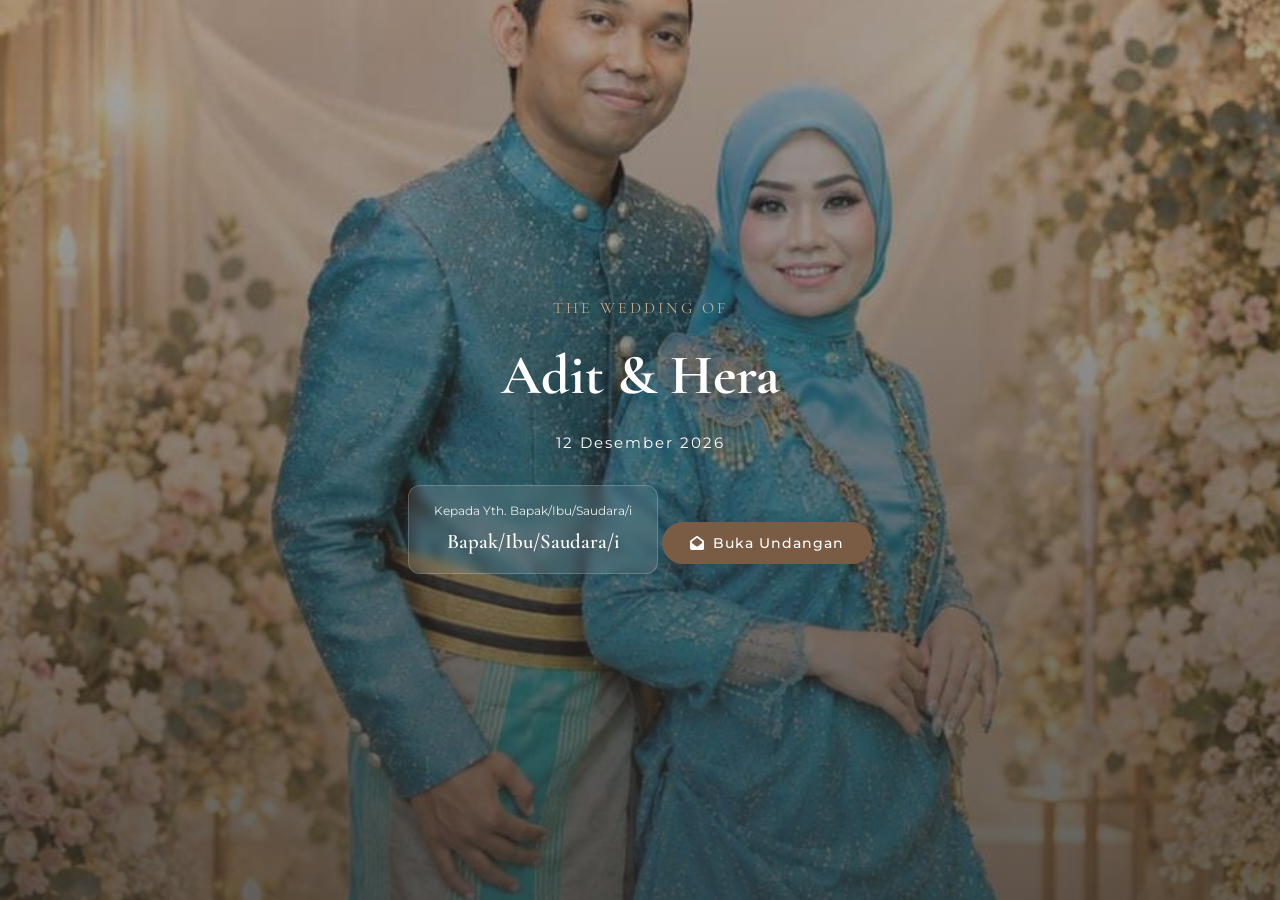
==== index.html @ 1f83a8ed "Update index.html" ====
<!DOCTYPE html>
<html lang="id">
<head>
    <meta charset="UTF-8">
    <meta name="viewport" content="width=device-width, initial-scale=1.0">
    <title>The Wedding of Adit & Hera</title>
    <meta name="description" content="Undangan Pernikahan Adit & Alya - 12 Desember 2026">
    
    <!-- Open Graph / Social Media -->
    <meta property="og:title" content="The Wedding of Aditya & Alya">
    <meta property="og:description" content="Merupakan suatu kehormatan dan kebahagiaan bagi kami apabila Bapak/Ibu/Saudara/i berkenan hadir.">
    <meta property="og:image" content="assets/images/cover.jpg">
    <meta property="og:url" content="">
    
    <!-- Google Fonts -->
    <link rel="preconnect" href="https://fonts.googleapis.com">
    <link rel="preconnect" href="https://fonts.gstatic.com" crossorigin>
    <link href="https://fonts.googleapis.com/css2?family=Cormorant+Garamond:ital,wght@0,400;0,600;0,700;1,400&family=Montserrat:wght@300;400;500;600&display=swap" rel="stylesheet">
    
    <!-- Font Awesome -->
    <link rel="stylesheet" href="https://cdnjs.cloudflare.com/ajax/libs/font-awesome/6.4.0/css/all.min.css">
    
    <!-- CSS Utama -->
    <link rel="stylesheet" href="css/style.css">
</head>
<body>

    <!-- 1. COVER SECTION -->
    <section id="cover" class="cover-section">
        <div class="cover-bg" style="background-image: url('assets/images/cover.jpg');"></div>
        <div class="cover-overlay"></div>
        <div class="cover-content container fade-up">
            <p class="subtitle">THE WEDDING OF</p>
            <h1 class="couple-names"><span class="groom-name">Aditya</span> & <span class="bride-name">Alya</span></h1>
            <p class="wedding-date">12 Desember 2026</p>
            
            <div class="guest-box">
                <p>Kepada Yth. Bapak/Ibu/Saudara/i</p>
                <h3 id="guest-name">Bapak/Ibu/Saudara/i</h3>
            </div>

            <button id="open-invitation-btn" class="btn-primary">
                <i class="fa-solid fa-envelope-open"></i> Buka Undangan
            </button>
        </div>
    </section>

    <!-- MAIN CONTENT WRAPPER (Hidden until opened) -->
    <div id="main-content" class="hidden">

        <!-- NAVIGATION -->
        <nav class="bottom-nav">
            <a href="#cover" class="nav-item active"><i class="fa-solid fa-home"></i><span>Home</span></a>
            <a href="#couple" class="nav-item"><i class="fa-solid fa-heart"></i><span>Couple</span></a>
            <a href="#event" class="nav-item"><i class="fa-solid fa-calendar-days"></i><span>Event</span></a>
            <a href="#gallery" class="nav-item"><i class="fa-solid fa-images"></i><span>Gallery</span></a>
            <a href="#rsvp" class="nav-item"><i class="fa-solid fa-envelope"></i><span>RSVP</span></a>
        </nav>

        <!-- FLOATING MUSIC PLAYER -->
        <div id="music-player" class="music-player">
            <button id="music-toggle-btn" aria-label="Toggle Music">
                <i class="fa-solid fa-compact-disc"></i>
            </button>
            <audio id="bg-music" loop>
                <source src="assets/music/music.mp3" type="audio/mpeg">
            </audio>
        </div>

        <!-- 2. INTRODUCTION -->
        <section id="introduction" class="section intro-section text-center">
            <div class="container fade-up">
                <h2 class="arabic-text">Assalamu'alaikum Warahmatullahi Wabarakatuh</h2>
                <p id="intro-text" class="intro-desc">
                    Tanpa mengurangi rasa hormat, kami bermaksud mengundang Bapak/Ibu/Saudara/i untuk hadir dalam acara pernikahan kami.
                </p>
            </div>
        </section>

        <!-- 3. COUPLE SECTION -->
        <section id="couple" class="section couple-section">
            <div class="container">
                <div class="section-title fade-up">
                    <p class="subtitle">Bahagia Itu Bersamamu</p>
                    <h2>The Bride & Groom</h2>
                </div>

                <div class="couple-grid">
                    <!-- Groom -->
                    <div class="couple-card fade-up">
                        <div class="photo-wrapper">
                            <img src="assets/images/groom.jpg" alt="Aditya Pratama" loading="lazy">
                        </div>
                        <h3 class="groom-full-name">Aditya Pratama</h3>
                        <p class="parent-info">Putra dari<br>Ayah [Nama] & Ibu [Nama]</p>
                        <a href="#" id="groom-ig" class="ig-link" target="_blank"><i class="fa-brands fa-instagram"></i> @adityapratama</a>
                    </div>

                    <div class="couple-divider fade-up">&</div>

                    <!-- Bride -->
                    <div class="couple-card fade-up">
                        <div class="photo-wrapper">
                            <img src="assets/images/bride.jpg" alt="Alya Maharani" loading="lazy">
                        </div>
                        <h3 class="bride-full-name">Alya Maharani</h3>
                        <p class="parent-info">Putri dari<br>Ayah [Nama] & Ibu [Nama]</p>
                        <a href="#" id="bride-ig" class="ig-link" target="_blank"><i class="fa-brands fa-instagram"></i> @alyamaharani</a>
                    </div>
                </div>
            </div>
        </section>

        <!-- 4. COUNTDOWN SECTION -->
        <section id="countdown" class="section countdown-section text-center">
            <div class="container fade-up">
                <h2>Menuju Hari Bahagia</h2>
                <div class="countdown-grid">
                    <div class="countdown-box">
                        <span id="days">00</span>
                        <span class="label">Days</span>
                    </div>
                    <div class="countdown-box">
                        <span id="hours">00</span>
                        <span class="label">Hours</span>
                    </div>
                    <div class="countdown-box">
                        <span id="minutes">00</span>
                        <span class="label">Minutes</span>
                    </div>
                    <div class="countdown-box">
                        <span id="seconds">00</span>
                        <span class="label">Seconds</span>
                    </div>
                </div>
            </div>
        </section>

        <!-- 5. WEDDING EVENT -->
        <section id="event" class="section event-section">
            <div class="container">
                <div class="section-title fade-up">
                    <p class="subtitle">Rangkaian Acara</p>
                    <h2>Wedding Event</h2>
                </div>

                <div class="event-grid">
                    <!-- Akad -->
                    <div class="event-card fade-up">
                        <h3>AKAD NIKAH</h3>
                        <div class="event-details">
                            <p><i class="fa-solid fa-calendar-days"></i> <span id="akad-date">12 Desember 2026</span></p>
                            <p><i class="fa-solid fa-clock"></i> <span id="akad-time">08:00 - 10:00 WIB</span></p>
                            <p><i class="fa-solid fa-location-dot"></i> <span id="akad-venue">Gedung Pernikahan Harmoni</span></p>
                            <p class="address" id="akad-address">Jl. Melati No. 123, Kota Jakarta</p>
                        </div>
                        <a href="#" id="akad-maps" class="btn-secondary" target="_blank">Lihat Lokasi</a>
                    </div>

                    <!-- Resepsi -->
                    <div class="event-card fade-up">
                        <h3>RESEPSI</h3>
                        <div class="event-details">
                            <p><i class="fa-solid fa-calendar-days"></i> <span id="reception-date">12 Desember 2026</span></p>
                            <p><i class="fa-solid fa-clock"></i> <span id="reception-time">11:00 - 13:00 WIB</span></p>
                            <p><i class="fa-solid fa-location-dot"></i> <span id="reception-venue">Gedung Pernikahan Harmoni</span></p>
                            <p class="address" id="reception-address">Jl. Melati No. 123, Kota Jakarta</p>
                        </div>
                        <a href="#" id="reception-maps" class="btn-secondary" target="_blank">Lihat Lokasi</a>
                    </div>
                </div>
            </div>
        </section>

        <!-- 6. LOVE STORY -->
        <section id="story" class="section story-section">
            <div class="container">
                <div class="section-title fade-up">
                    <p class="subtitle">Kisah Cinta Kami</p>
                    <h2>Love Story</h2>
                </div>
                <div id="timeline-container" class="timeline">
                    <!-- Render via JavaScript -->
                </div>
            </div>
        </section>

        <!-- 7. GALLERY -->
        <section id="gallery" class="section gallery-section">
            <div class="container">
                <div class="section-title fade-up">
                    <p class="subtitle">Momen Kebersamaan</p>
                    <h2>Our Gallery</h2>
                </div>
                <div id="gallery-grid" class="gallery-grid fade-up">
                    <!-- Render via JavaScript -->
                </div>
            </div>
        </section>

        <!-- LIGHTBOX MODAL -->
        <div id="lightbox" class="lightbox">
            <span class="lightbox-close">&times;</span>
            <img id="lightbox-img" src="" alt="Zoomed Image">
            <button class="lightbox-prev" id="lightbox-prev"><i class="fa-solid fa-chevron-left"></i></button>
            <button class="lightbox-next" id="lightbox-next"><i class="fa-solid fa-chevron-right"></i></button>
        </div>

        <!-- 8. LOCATION MAPS -->
        <section id="location" class="section location-section">
            <div class="container">
                <div class="section-title fade-up">
                    <p class="subtitle">Denah Lokasi</p>
                    <h2>Location Venue</h2>
                </div>
                <div class="map-wrapper fade-up">
                    <iframe id="map-iframe" src="" width="100%" height="350" style="border:0;" allowfullscreen="" loading="lazy"></iframe>
                </div>
                <div class="text-center mt-3 fade-up">
                    <a href="#" id="main-maps-btn" class="btn-primary" target="_blank"><i class="fa-solid fa-map-location-dot"></i> Buka Google Maps</a>
                </div>
            </div>
        </section>

        <!-- 9. RSVP -->
        <section id="rsvp" class="section rsvp-section">
            <div class="container">
                <div class="section-title fade-up">
                    <p class="subtitle">Konfirmasi Kehadiran</p>
                    <h2>RSVP</h2>
                </div>
                <form id="rsvp-form" class="rsvp-form fade-up">
                    <div class="form-group">
                        <label for="rsvp-name">Nama</label>
                        <input type="text" id="rsvp-name" required placeholder="Nama Anda">
                    </div>
                    <div class="form-group">
                        <label for="rsvp-phone">Nomor WhatsApp</label>
                        <input type="tel" id="rsvp-phone" required placeholder="08xxxxxxxxxx">
                    </div>
                    <div class="form-group">
                        <label for="rsvp-count">Jumlah Tamu</label>
                        <input type="number" id="rsvp-count" value="1" min="1" max="5" required>
                    </div>
                    <div class="form-group">
                        <label for="rsvp-attendance">Konfirmasi Kehadiran</label>
                        <select id="rsvp-attendance" required>
                            <option value="Hadir">Hadir</option>
                            <option value="Tidak Hadir">Tidak Hadir</option>
                            <option value="Masih Ragu">Masih Ragu</option>
                        </select>
                    </div>
                    <div class="form-group">
                        <label for="rsvp-message">Ucapan / Doa</label>
                        <textarea id="rsvp-message" rows="4" placeholder="Tulis ucapan atau doa..."></textarea>
                    </div>
                    <button type="submit" id="rsvp-submit-btn" class="btn-primary w-100">Kirim Konfirmasi</button>
                    <p id="rsvp-status" class="rsvp-status"></p>
                </form>
            </div>
        </section>

        <!-- 10. WISHES -->
        <section id="wishes" class="section wishes-section">
            <div class="container">
                <div class="section-title fade-up">
                    <p class="subtitle">Ucapan & Doa</p>
                    <h2>Wishes</h2>
                </div>
                <div id="wishes-container" class="wishes-container fade-up">
                    <!-- Render via JavaScript -->
                </div>
            </div>
        </section>

        <!-- 11. DIGITAL GIFT -->
        <section id="gift" class="section gift-section">
            <div class="container text-center">
                <div class="section-title fade-up">
                    <p class="subtitle">Tanda Kasih</p>
                    <h2>Wedding Gift</h2>
                    <p class="gift-desc">Doa dan kehadiran Anda merupakan hadiah terindah bagi kami. Namun bagi yang ingin memberikan tanda kasih, dapat melalui:</p>
                </div>

                <div class="gift-cards-wrapper">
                    <!-- Bank 1 -->
                    <div class="gift-card fade-up">
                        <h3 id="gift-bank">BCA</h3>
                        <p class="account-number" id="gift-account">1234567890</p>
                        <p class="account-name" id="gift-account-name">A.n Aditya Pratama</p>
                        <button class="btn-secondary copy-btn" data-clipboard="1234567890">
                            <i class="fa-regular fa-copy"></i> Copy Rekening
                        </button>
                    </div>

                    <!-- Bank 2 -->
                    <div class="gift-card fade-up" id="bank-2-wrapper">
                        <h3 id="gift-bank-2">Mandiri</h3>
                        <p class="account-number" id="gift-account-2">0987654321</p>
                        <p class="account-name" id="gift-account-name-2">A.n Alya Maharani</p>
                        <button class="btn-secondary copy-btn" data-clipboard="0987654321">
                            <i class="fa-regular fa-copy"></i> Copy Rekening
                        </button>
                    </div>
                </div>

                <div class="gift-address-box fade-up mt-4">
                    <h3>Kirim Kado Fisik</h3>
                    <p id="gift-address">Jl. Mawar Indah No. 45, RT 02/RW 05, Kebayoran Baru, Jakarta Selatan</p>
                </div>

                <!-- Toast Notification -->
                <div id="toast" class="toast">Nomor rekening berhasil disalin.</div>
            </div>
        </section>

        <!-- 12. CLOSING -->
        <section id="closing" class="section closing-section text-center">
            <div class="container fade-up">
                <div class="closing-photo">
                    <img src="assets/images/cover.jpg" alt="Couple" loading="lazy">
                </div>
                <p class="closing-text">
                    Merupakan suatu kehormatan dan kebahagiaan bagi kami apabila Bapak/Ibu/Saudara/i berkenan hadir dan memberikan doa restu.
                </p>
                <h2 class="couple-names-closing"><span class="groom-name">Aditya</span> & <span class="bride-name">Alya</span></h2>
                <p class="thank-you">Thank You</p>
            </div>
        </section>

    </div>

    <!-- Script Configuration & Main Logic -->
    <script src="js/config.js"></script>
    <script src="js/script.js"></script>
</body>
</html>
---- css/style.css ----
:root {
    --bg-color: #F8F5F0;
    --primary-color: #7A5C45;
    --secondary-color: #C9A98A;
    --text-color: #2E2A27;
    --white: #FFFFFF;
    --card-bg: #FFFFFF;
    --shadow: 0 4px 20px rgba(46, 42, 39, 0.08);
    --transition: all 0.4s cubic-bezier(0.16, 1, 0.3, 1);
}

* {
    margin: 0;
    padding: 0;
    box-sizing: border-box;
}

html {
    scroll-behavior: smooth;
}

body {
    background-color: var(--bg-color);
    color: var(--text-color);
    font-family: 'Montserrat', sans-serif;
    font-size: 15px;
    line-height: 1.6;
    overflow-x: hidden;
}

h1, h2, h3, .couple-names, .subtitle {
    font-family: 'Cormorant Garamond', serif;
}

a {
    text-decoration: none;
    color: inherit;
}

ul {
    list-style: none;
}

.hidden {
    display: none !important;
}

.container {
    max-width: 600px;
    margin: 0 auto;
    padding: 0 20px;
}

.section {
    padding: 80px 0;
    position: relative;
}

.text-center {
    text-align: center;
}

.mt-3 {
    margin-top: 1.5rem;
}

.w-100 {
    width: 100%;
}

/* BUTTONS */
.btn-primary {
    background-color: var(--primary-color);
    color: var(--white);
    padding: 12px 28px;
    border-radius: 30px;
    border: none;
    font-family: 'Montserrat', sans-serif;
    font-size: 14px;
    font-weight: 500;
    letter-spacing: 1px;
    cursor: pointer;
    box-shadow: var(--shadow);
    transition: var(--transition);
    display: inline-flex;
    align-items: center;
    gap: 8px;
}

.btn-primary:hover {
    background-color: var(--text-color);
    transform: translateY(-2px);
}

.btn-secondary {
    background-color: transparent;
    color: var(--primary-color);
    padding: 10px 24px;
    border-radius: 30px;
    border: 1px solid var(--primary-color);
    font-family: 'Montserrat', sans-serif;
    font-size: 13px;
    font-weight: 500;
    cursor: pointer;
    transition: var(--transition);
    display: inline-flex;
    align-items: center;
    gap: 8px;
}

.btn-secondary:hover {
    background-color: var(--primary-color);
    color: var(--white);
}

/* 1. COVER SECTION */
.cover-section {
    height: 100vh;
    width: 100vw;
    position: fixed;
    top: 0;
    left: 0;
    z-index: 9999;
    display: flex;
    align-items: center;
    justify-content: center;
    text-align: center;
    color: var(--white);
    transition: opacity 0.8s ease, visibility 0.8s ease;
}

.cover-bg {
    position: absolute;
    top: 0;
    left: 0;
    width: 100%;
    height: 100%;
    background-size: cover;
    background-position: center;
    z-index: -2;
}

.cover-overlay {
    position: absolute;
    top: 0;
    left: 0;
    width: 100%;
    height: 100%;
    background: linear-gradient(to bottom, rgba(46,42,39,0.4), rgba(46,42,39,0.75));
    z-index: -1;
}

.cover-content .subtitle {
    font-size: 16px;
    letter-spacing: 3px;
    margin-bottom: 10px;
    color: var(--secondary-color);
}

.cover-content h1 {
    font-size: 3.5rem;
    font-weight: 700;
    margin-bottom: 10px;
}

.wedding-date {
    font-size: 15px;
    letter-spacing: 2px;
    margin-bottom: 30px;
}

.guest-box {
    background: rgba(255, 255, 255, 0.1);
    backdrop-filter: blur(5px);
    border: 1px solid rgba(255, 255, 255, 0.2);
    padding: 15px 25px;
    border-radius: 12px;
    margin-bottom: 30px;
    display: inline-block;
}

.guest-box p {
    font-size: 12px;
    margin-bottom: 5px;
    color: #eee;
}

.guest-box h3 {
    font-size: 1.3rem;
    font-weight: 600;
}

/* BOTTOM NAVIGATION */
.bottom-nav {
    position: fixed;
    bottom: 20px;
    left: 50%;
    transform: translateX(-50%);
    background: rgba(46, 42, 39, 0.85);
    backdrop-filter: blur(10px);
    padding: 8px 16px;
    border-radius: 30px;
    display: flex;
    gap: 15px;
    z-index: 999;
    box-shadow: 0 10px 30px rgba(0,0,0,0.2);
}

.nav-item {
    color: #ccc;
    font-size: 11px;
    display: flex;
    flex-direction: column;
    align-items: center;
    gap: 3px;
    padding: 6px 12px;
    border-radius: 20px;
    transition: var(--transition);
}

.nav-item i {
    font-size: 15px;
}

.nav-item.active, .nav-item:hover {
    color: var(--white);
    background-color: var(--primary-color);
}

/* MUSIC PLAYER */
.music-player {
    position: fixed;
    top: 20px;
    right: 20px;
    z-index: 999;
}

#music-toggle-btn {
    width: 45px;
    height: 45px;
    border-radius: 50%;
    background-color: var(--primary-color);
    color: var(--white);
    border: none;
    font-size: 18px;
    cursor: pointer;
    box-shadow: var(--shadow);
    display: flex;
    align-items: center;
    justify-content: center;
    transition: var(--transition);
}

#music-toggle-btn.playing {
    animation: rotateDisc 3s linear infinite;
}

@keyframes rotateDisc {
    0% { transform: rotate(0deg); }
    100% { transform: rotate(360deg); }
}

/* GENERAL SECTION TYPOGRAPHY */
.section-title {
    text-align: center;
    margin-bottom: 50px;
}

.section-title .subtitle {
    font-size: 14px;
    letter-spacing: 2px;
    color: var(--primary-color);
    text-transform: uppercase;
    margin-bottom: 8px;
}

.section-title h2 {
    font-size: 2.5rem;
    color: var(--text-color);
}

/* 2. INTRODUCTION */
.intro-section {
    background-color: var(--white);
}

.arabic-text {
    font-size: 1.6rem;
    color: var(--primary-color);
    margin-bottom: 20px;
    font-weight: 600;
}

.intro-desc {
    color: #555;
    font-size: 15px;
    max-width: 500px;
    margin: 0 auto;
}

/* 3. COUPLE */
.couple-grid {
    display: flex;
    flex-direction: column;
    gap: 40px;
    align-items: center;
}

.couple-card {
    background: var(--card-bg);
    padding: 30px;
    border-radius: 16px;
    text-align: center;
    box-shadow: var(--shadow);
    width: 100%;
}

.photo-wrapper {
    width: 180px;
    height: 180px;
    margin: 0 auto 20px;
    border-radius: 50%;
    overflow: hidden;
    border: 3px solid var(--secondary-color);
    box-shadow: var(--shadow);
}

.photo-wrapper img {
    width: 100%;
    height: 100%;
    object-fit: cover;
}

.couple-card h3 {
    font-size: 2rem;
    margin-bottom: 10px;
    color: var(--primary-color);
}

.parent-info {
    font-size: 13px;
    color: #666;
    margin-bottom: 15px;
}

.ig-link {
    display: inline-flex;
    align-items: center;
    gap: 6px;
    font-size: 13px;
    color: var(--primary-color);
    font-weight: 500;
}

.couple-divider {
    font-family: 'Cormorant Garamond', serif;
    font-size: 2.5rem;
    color: var(--secondary-color);
    margin: -20px 0;
}

/* 4. COUNTDOWN */
.countdown-section {
    background: linear-gradient(to bottom, var(--bg-color), #EFECE6);
}

.countdown-grid {
    display: grid;
    grid-template-columns: repeat(4, 1fr);
    gap: 10px;
    margin-top: 30px;
}

.countdown-box {
    background: var(--white);
    padding: 15px 10px;
    border-radius: 12px;
    box-shadow: var(--shadow);
}

.countdown-box span {
    display: block;
}

.countdown-box span:first-child {
    font-size: 1.8rem;
    font-weight: 700;
    font-family: 'Cormorant Garamond', serif;
    color: var(--primary-color);
}

.countdown-box .label {
    font-size: 11px;
    color: #777;
    text-transform: uppercase;
    letter-spacing: 1px;
}

/* 5. EVENT */
.event-section {
    background-color: var(--white);
}

.event-grid {
    display: flex;
    flex-direction: column;
    gap: 30px;
}

.event-card {
    background: var(--bg-color);
    border: 1px solid #E8E2D8;
    padding: 30px;
    border-radius: 16px;
    text-align: center;
    box-shadow: var(--shadow);
}

.event-card h3 {
    font-size: 1.8rem;
    color: var(--primary-color);
    margin-bottom: 20px;
}

.event-details p {
    margin-bottom: 10px;
    font-size: 14px;
    display: flex;
    align-items: center;
    justify-content: center;
    gap: 8px;
}

.event-details p i {
    color: var(--primary-color);
}

.event-details .address {
    color: #666;
    font-size: 13px;
    margin-bottom: 20px;
}

/* 6. LOVE STORY */
.story-section {
    background-color: var(--bg-color);
}

.timeline {
    position: relative;
    padding-left: 20px;
    border-left: 2px solid var(--secondary-color);
    margin-left: 10px;
}

.timeline-item {
    position: relative;
    margin-bottom: 30px;
    padding-left: 20px;
}

.timeline-item::before {
    content: '';
    position: absolute;
    left: -26px;
    top: 5px;
    width: 12px;
    height: 12px;
    border-radius: 50%;
    background-color: var(--primary-color);
    border: 2px solid var(--white);
}

.timeline-year {
    font-size: 13px;
    font-weight: 600;
    color: var(--primary-color);
    letter-spacing: 1px;
}

.timeline-title {
    font-size: 1.3rem;
    font-weight: 700;
    margin: 5px 0;
}

.timeline-desc {
    font-size: 13px;
    color: #666;
}

/* 7. GALLERY */
.gallery-section {
    background-color: var(--white);
}

.gallery-grid {
    display: grid;
    grid-template-columns: repeat(2, 1fr);
    gap: 15px;
}

@media (min-width: 768px) {
    .gallery-grid {
        grid-template-columns: repeat(3, 1fr);
    }
}

.gallery-item {
    border-radius: 12px;
    overflow: hidden;
    height: 200px;
    box-shadow: var(--shadow);
    cursor: pointer;
}

.gallery-item img {
    width: 100%;
    height: 100%;
    object-fit: cover;
    transition: var(--transition);
}

.gallery-item:hover img {
    transform: scale(1.08);
}

/* LIGHTBOX */
.lightbox {
    position: fixed;
    top: 0;
    left: 0;
    width: 100%;
    height: 100%;
    background: rgba(0,0,0,0.9);
    z-index: 10000;
    display: none;
    align-items: center;
    justify-content: center;
}

.lightbox.active {
    display: flex;
}

.lightbox img {
    max-width: 90%;
    max-height: 80vh;
    border-radius: 8px;
}

.lightbox-close {
    position: absolute;
    top: 20px;
    right: 30px;
    color: #fff;
    font-size: 35px;
    cursor: pointer;
}

.lightbox-prev, .lightbox-next {
    position: absolute;
    background: rgba(255,255,255,0.2);
    border: none;
    color: white;
    padding: 12px 16px;
    cursor: pointer;
    font-size: 18px;
    border-radius: 50%;
}

.lightbox-prev { left: 20px; }
.lightbox-next { right: 20px; }

/* 8. LOCATION */
.location-section {
    background-color: var(--bg-color);
}

.map-wrapper {
    border-radius: 16px;
    overflow: hidden;
    box-shadow: var(--shadow);
}

/* 9. RSVP */
.rsvp-section {
    background-color: var(--white);
}

.rsvp-form {
    background: var(--bg-color);
    padding: 30px;
    border-radius: 16px;
    box-shadow: var(--shadow);
}

.form-group {
    margin-bottom: 20px;
}

.form-group label {
    display: block;
    font-size: 13px;
    font-weight: 500;
    margin-bottom: 8px;
    color: var(--text-color);
}

.form-group input, .form-group select, .form-group textarea {
    width: 100%;
    padding: 12px 15px;
    border: 1px solid #D1C7BD;
    border-radius: 8px;
    font-family: 'Montserrat', sans-serif;
    font-size: 14px;
    background: var(--white);
    color: var(--text-color);
}

.form-group input:focus, .form-group select:focus, .form-group textarea:focus {
    outline: none;
    border-color: var(--primary-color);
}

.rsvp-status {
    margin-top: 15px;
    font-size: 13px;
    text-align: center;
}

/* 10. WISHES */
.wishes-section {
    background-color: var(--bg-color);
}

.wishes-container {
    max-height: 400px;
    overflow-y: auto;
    display: flex;
    flex-direction: column;
    gap: 15px;
    padding-right: 5px;
}

.wish-card {
    background: var(--white);
    padding: 20px;
    border-radius: 12px;
    box-shadow: var(--shadow);
}

.wish-header {
    display: flex;
    justify-content: space-between;
    align-items: center;
    margin-bottom: 8px;
}

.wish-name {
    font-weight: 600;
    font-size: 14px;
    color: var(--primary-color);
}

.wish-date {
    font-size: 11px;
    color: #888;
}

.wish-text {
    font-size: 13px;
    color: #555;
}

/* 11. GIFT */
.gift-section {
    background-color: var(--white);
}

.gift-desc {
    font-size: 14px;
    color: #666;
    max-width: 500px;
    margin: 0 auto 30px;
}

.gift-cards-wrapper {
    display: flex;
    flex-direction: column;
    gap: 20px;
}

.gift-card {
    background: var(--bg-color);
    border: 1px solid #E8E2D8;
    padding: 25px;
    border-radius: 16px;
    box-shadow: var(--shadow);
}

.gift-card h3 {
    font-size: 1.5rem;
    color: var(--primary-color);
    margin-bottom: 10px;
}

.account-number {
    font-size: 1.3rem;
    font-weight: 700;
    letter-spacing: 1px;
    margin-bottom: 5px;
}

.account-name {
    font-size: 13px;
    color: #666;
    margin-bottom: 20px;
}

.gift-address-box {
    background: var(--bg-color);
    padding: 20px;
    border-radius: 12px;
    border: 1px solid #E8E2D8;
}

.gift-address-box h3 {
    font-size: 1.2rem;
    margin-bottom: 8px;
    color: var(--primary-color);
}

.gift-address-box p {
    font-size: 13px;
    color: #666;
}

/* TOAST */
.toast {
    position: fixed;
    bottom: 90px;
    left: 50%;
    transform: translateX(-50%) translateY(100px);
    background: var(--text-color);
    color: var(--white);
    padding: 10px 20px;
    border-radius: 30px;
    font-size: 13px;
    opacity: 0;
    transition: var(--transition);
    z-index: 10001;
}

.toast.show {
    transform: translateX(-50%) translateY(0);
    opacity: 1;
}

/* 12. CLOSING */
.closing-section {
    background: linear-gradient(to top, var(--bg-color), #EFECE6);
}

.closing-photo {
    width: 120px;
    height: 120px;
    border-radius: 50%;
    overflow: hidden;
    margin: 0 auto 20px;
    border: 3px solid var(--primary-color);
}

.closing-photo img {
    width: 100%;
    height: 100%;
    object-fit: cover;
}

.closing-text {
    font-size: 14px;
    color: #555;
    max-width: 500px;
    margin: 0 auto 25px;
}

.couple-names-closing {
    font-size: 2.2rem;
    color: var(--primary-color);
    margin-bottom: 5px;
}

.thank-you {
    font-family: 'Cormorant Garamond', serif;
    font-size: 1.5rem;
    letter-spacing: 3px;
    color: var(--secondary-color);
}

/* ANIMATIONS CLASS */
.fade-up {
    opacity: 0;
    transform: translateY(30px);
    transition: opacity 0.6s ease, transform 0.6s ease;
}

.fade-up.appear {
    opacity: 1;
    transform: translateY(0);
}
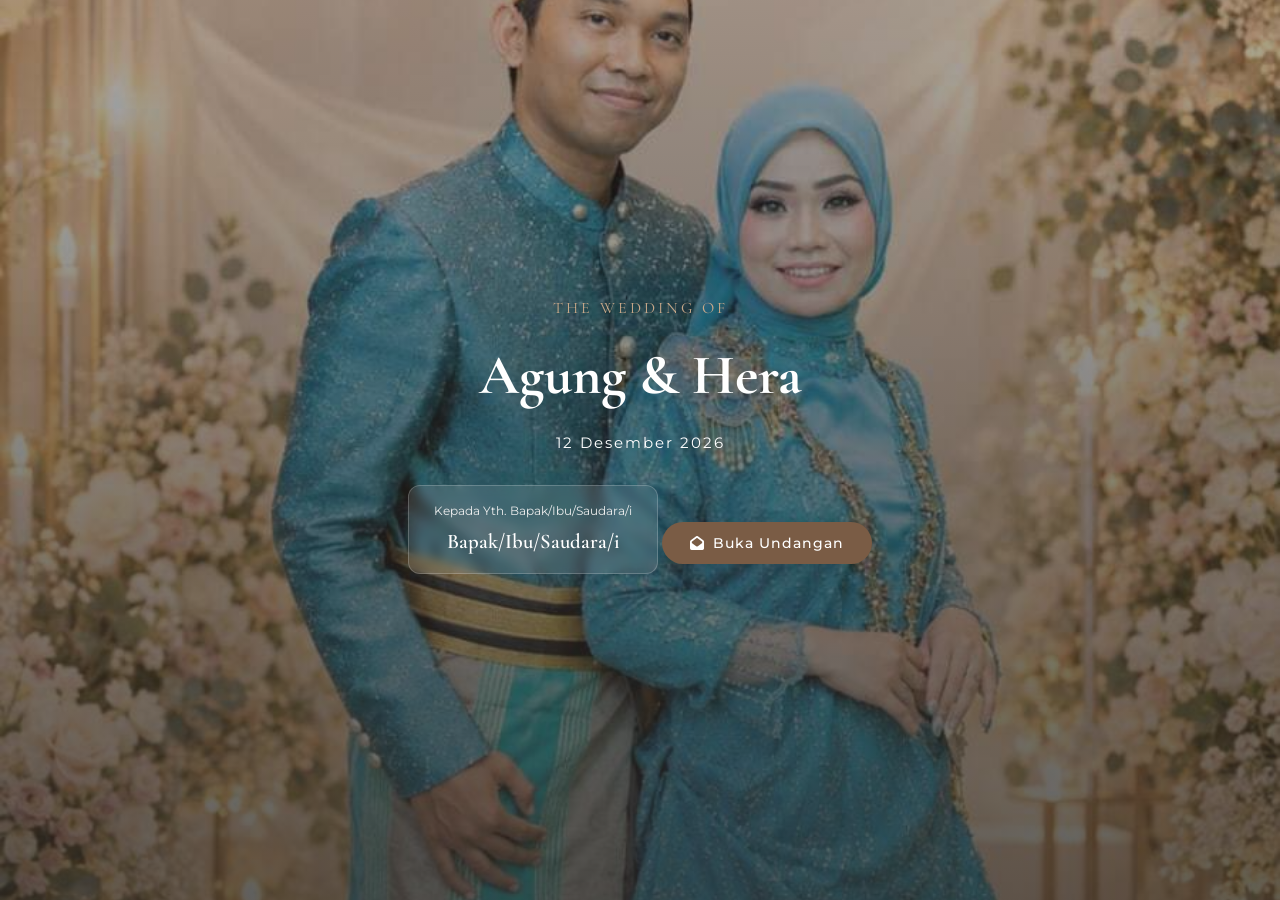
==== commit 27bcf627: "Update index.html" ====
--- a/index.html
+++ b/index.html
@@ -7,7 +7,7 @@
     <meta name="description" content="Undangan Pernikahan Adit & Alya - 12 Desember 2026">
     
     <!-- Open Graph / Social Media -->
-    <meta property="og:title" content="The Wedding of Aditya & Alya">
+    <meta property="og:title" content="The Wedding of Agung & Hera">
     <meta property="og:description" content="Merupakan suatu kehormatan dan kebahagiaan bagi kami apabila Bapak/Ibu/Saudara/i berkenan hadir.">
     <meta property="og:image" content="assets/images/cover.jpg">
     <meta property="og:url" content="">
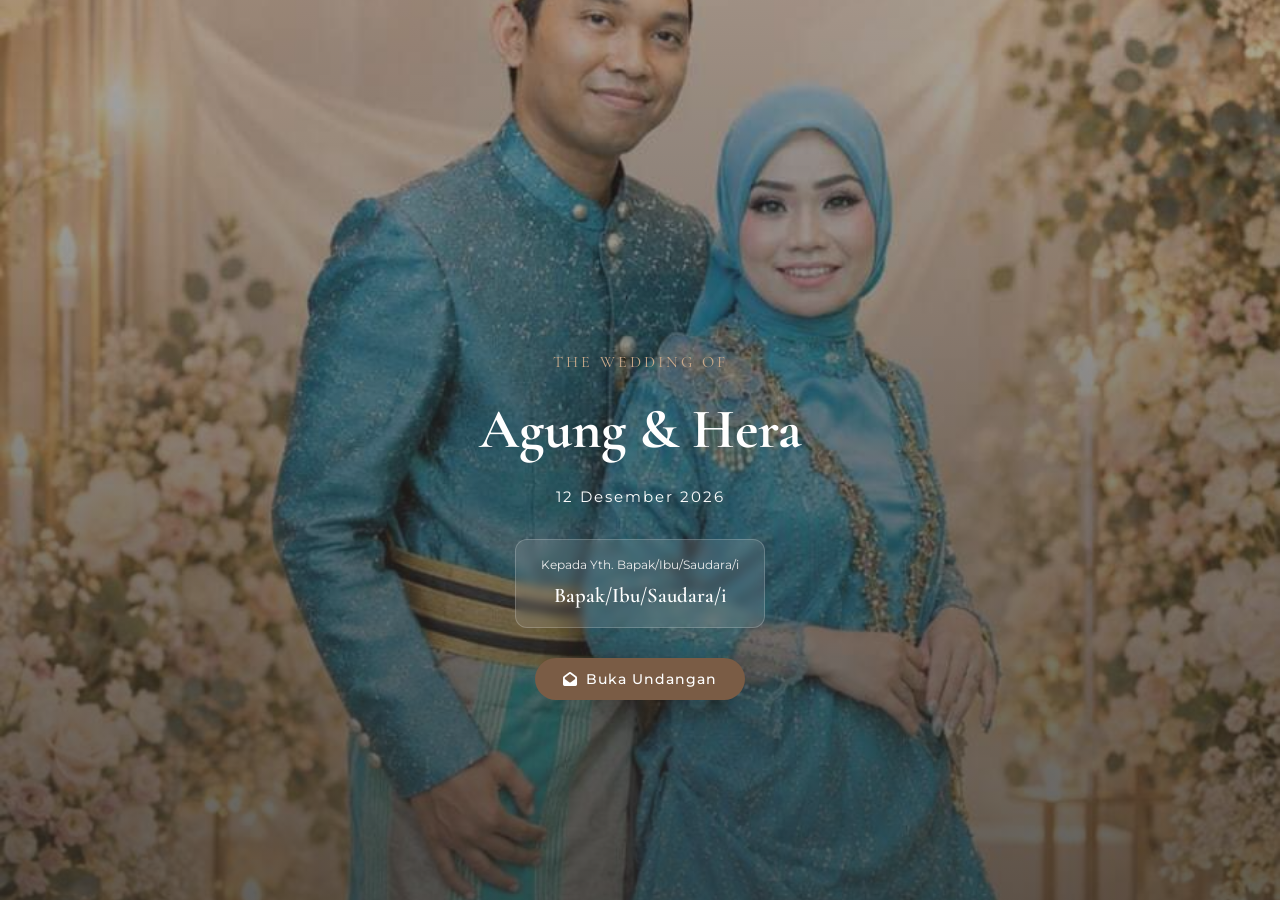
==== commit fdcbd773: "Update index.html" ====
--- a/index.html
+++ b/index.html
@@ -217,7 +217,7 @@
                     <iframe id="map-iframe" src="" width="100%" height="350" style="border:0;" allowfullscreen="" loading="lazy"></iframe>
                 </div>
                 <div class="text-center mt-3 fade-up">
-                    <a href="#" id="main-maps-btn" class="btn-primary" target="_blank"><i class="fa-solid fa-map-location-dot"></i> Buka Google Maps</a>
+                    <a href="https://maps.app.goo.gl/kVNNH2MvFjLqusVk8" id="main-maps-btn" class="btn-primary" target="_blank"><i class="fa-solid fa-map-location-dot"></i> Buka Google Maps</a>
                 </div>
             </div>
         </section>
--- a/css/style.css
+++ b/css/style.css
@@ -122,11 +122,23 @@
     left: 0;
     z-index: 9999;
     display: flex;
-    align-items: center;
-    justify-content: center;
+    flex-direction: column;
+    justify-content: center; /* Dikembalikan ke center agar seimbang */
+    align-items: center;
     text-align: center;
     color: var(--white);
+    padding: 20px;
     transition: opacity 0.8s ease, visibility 0.8s ease;
+}
+
+/* Tambahkan styling khusus untuk pembungkus konten di dalam cover */
+.cover-content {
+    margin-top: 150px; /* Mendorong seluruh teks dan tombol turun ke area dada/perut pengantin, pas di bawah wajah */
+    display: flex;
+    flex-direction: column;
+    align-items: center;
+    width: 100%;
+    max-width: 500px;
 }
 
 .cover-bg {
@@ -807,4 +819,4 @@
 .fade-up.appear {
     opacity: 1;
     transform: translateY(0);
-}+}
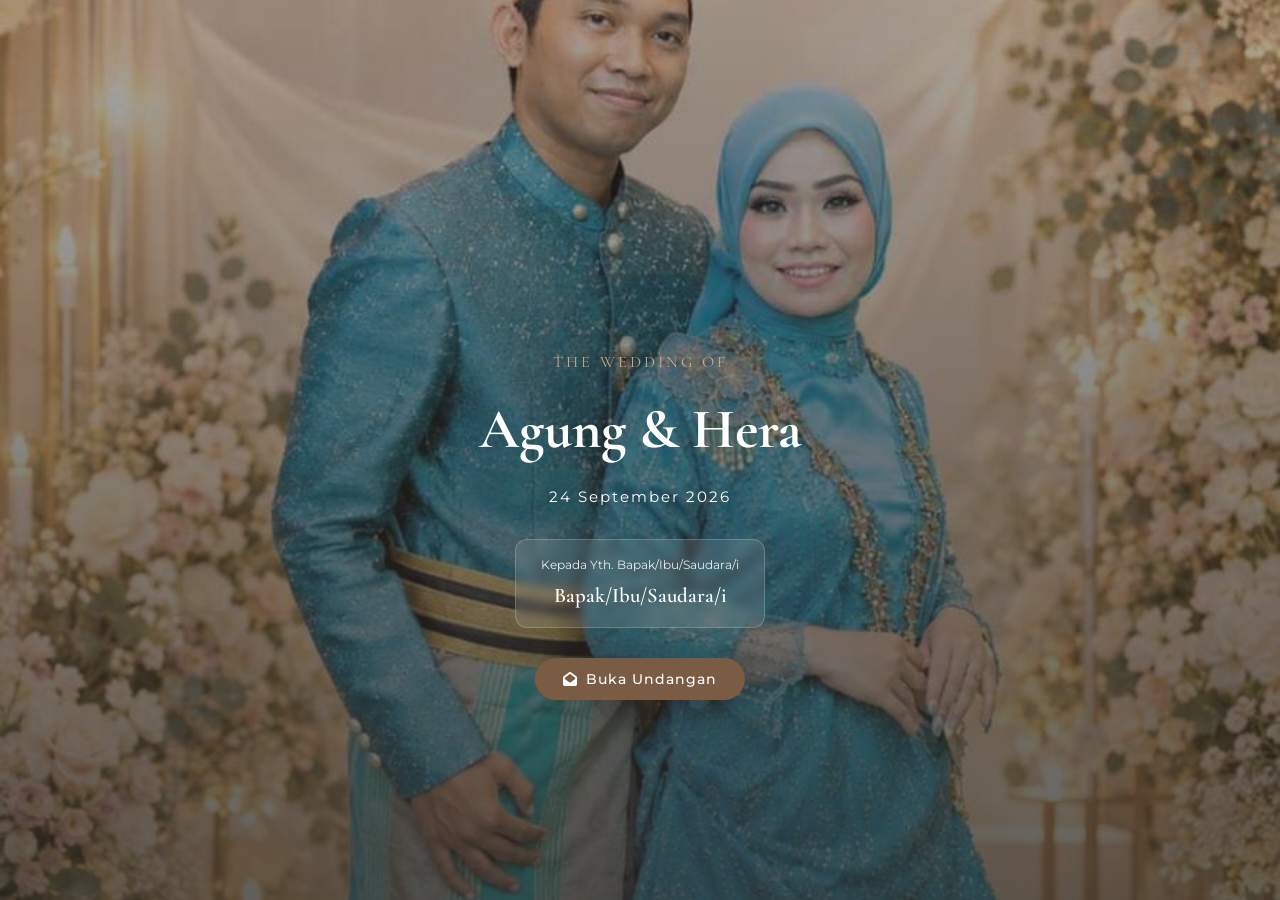
==== commit b85594b6: "Update index.html" ====
--- a/index.html
+++ b/index.html
@@ -4,7 +4,7 @@
     <meta charset="UTF-8">
     <meta name="viewport" content="width=device-width, initial-scale=1.0">
     <title>The Wedding of Adit & Hera</title>
-    <meta name="description" content="Undangan Pernikahan Adit & Alya - 12 Desember 2026">
+    <meta name="description" content="Undangan Pernikahan Adit & Alya - 24 September 2026">
     
     <!-- Open Graph / Social Media -->
     <meta property="og:title" content="The Wedding of Agung & Hera">
@@ -32,7 +32,7 @@
         <div class="cover-content container fade-up">
             <p class="subtitle">THE WEDDING OF</p>
             <h1 class="couple-names"><span class="groom-name">Aditya</span> & <span class="bride-name">Alya</span></h1>
-            <p class="wedding-date">12 Desember 2026</p>
+            <p class="wedding-date">24 September 2026</p>
             
             <div class="guest-box">
                 <p>Kepada Yth. Bapak/Ibu/Saudara/i</p>
